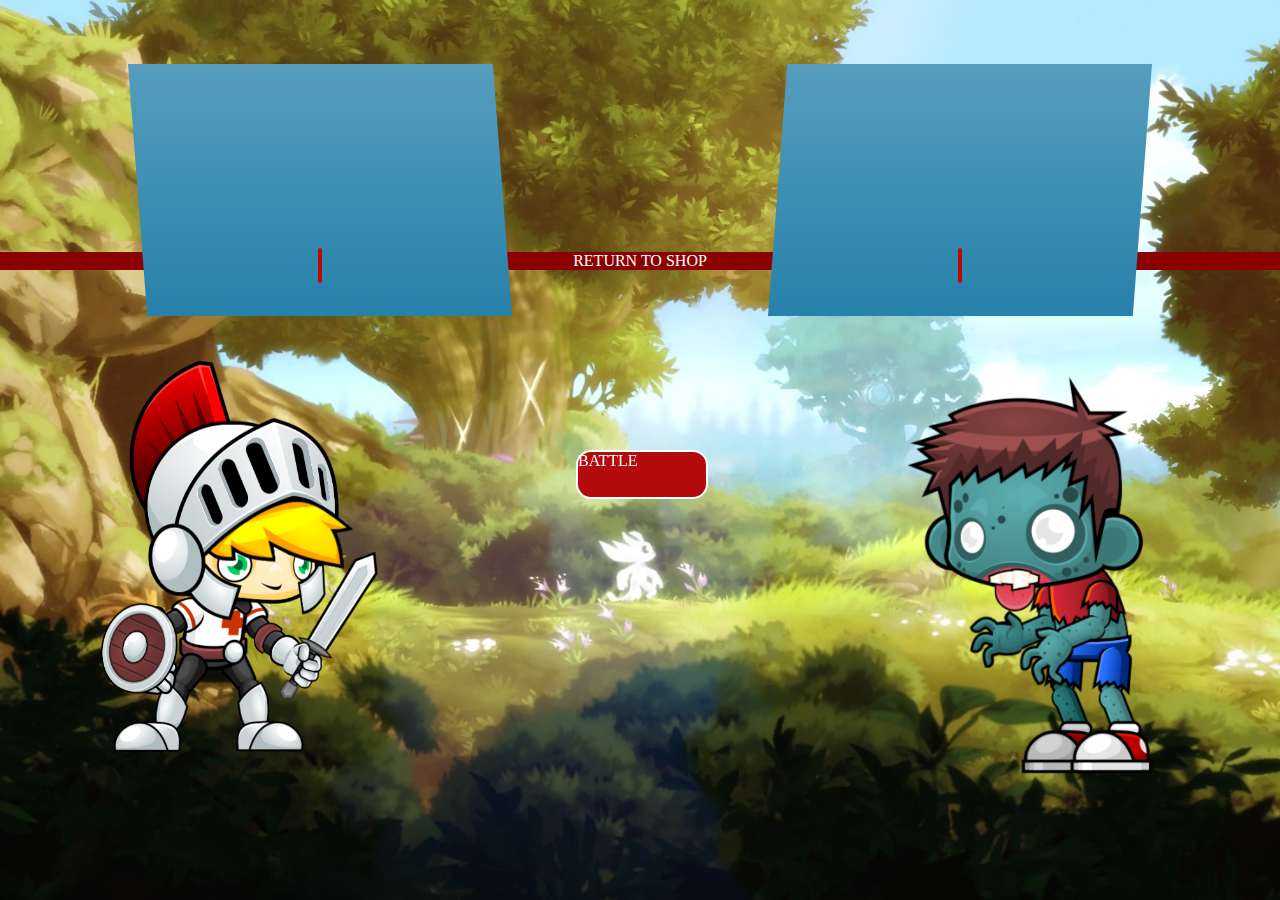
==== battleScreen.html @ 7b6445c3 "start adding new pages" ====
<!DOCTYPE html>
<html>
<head>
    <meta charset="utf-8" />
    <meta http-equiv="X-UA-Compatible" content="IE=edge">
    <title>Page Title</title>
    <meta name="viewport" content="width=device-width, initial-scale=1">
    <link rel="stylesheet" type="text/css" media="screen" href="style.css" />
    <script src="script.js"></script>
</head>
<body>
        <div id="battleScreen">

                <div class="statsContainer" > 
                    <div class="container" id="playerStatsContainer">
                        <div id="playerStats">
                            <p id="playerName"></p>
                            <p id="playerHealth"></p>
                            <p id="playerXP"></p>
                            <p id="playerLevel"></p>
                        </div>
                        <div class="healthBarContainerContainer">
                            <div class="healthBarContainer">
                                <div class="healthBar" id="playerHealthBar">
                                </div>
                            </div> 
                        </div>
                        <div id="playerXPBar"></div>
                    </div>
                    <div class="container" id="enemyStatsContainer">
                        <div id="enemyStats">
                            <p id="enemyName"></p>
                            <p id="enemyHealth"></p>
                            <p id="enemyHeader"></p>
                        </div>
                        <div class="healthBarContainerContainer">
                            <div class="healthBarContainer">    
                                <div class="healthBar" id="enemyHealthBar"> 
                                </div>
                            </div>
                        </div>
                    </div>
                </div>
                    
            <div id="battleButton">BATTLE</div>
            <div id="returnButton">RETURN TO SHOP</div>
                          
                    <div class="bottomContainer">
                    <!-- <div class="spriteContainer"> -->
                        <img id="playerSprite" src="assets/images/knight/png/Idle1.png">
                    <!-- </div>
                    <div class="spriteContainer"> -->
                        <img id="enemySprite" src="assets/images/zombies/male/Idle1.png">
                    <!-- </div> -->
                    </div>

                
                
        </div>
</body>
</html>
---- style.css ----
/*SCREENS*/
#battleScreen {
    z-index: 0;
    background-image: url("assets/images/backgrounds/battlebackground.jpg");
    background-size: cover;
    height:100vh;
    width:100%;
    top:0;
    left: 0;
    position: fixed;
}
#shopScreen{
    height: 100%;
    width: 100%;
    position: fixed;
    background-image: url("assets/images/backgrounds/tavern.jpg");
    background-size: cover;
    z-index: 100;
    top: 0;
    left: 0;
}
/*BUTTONS*/
#battleButton{
    width: 10%;
    height: 5%;
    background-color: rgb(180, 12, 12);
    cursor: pointer;
    color: white;
    border-radius: 15px;
    border: 2px solid white;
    left: 45%;
    top: 50%;
    position: absolute;
    z-index: 40;
}
#battleButton.p{
    margin-left: auto;
    margin-right: auto;
}
.buttonContainer div{
    display: inline-flex;
    /* width: 100px;
    height: 45px; */
}
#returnButton {
    width: 100%;
    background-color: darkred;
    cursor: pointer;
    color: white;
    text-align: center;
}
/*     BATTLE BUTTON*/
#newBattleButton{
    position: relative;
    float:right;
    height: 10%;
    width:15%;
    background-color: rgb(71, 93, 194);
    margin-right: 5%;
    margin-top: 20%; 
    text-align: center;
    color: white;
}
.healthBar {
    margin-right: auto;
    margin-left: auto;
    display: block;
    height: 50%;
    background: -webkit-linear-gradient(top, rgba(248,80,50,1) 0%,rgba(241,111,92,1) 0%,rgba(246,41,12,1) 59%,rgba(246,41,12,1) 59%,rgba(240,47,23,1) 88%,rgba(229,33,16,1) 93%); 
    border: 2px solid rgb(180, 12, 12);
    border-radius:10px;
    color: white;
    text-align: center;
}
.healthBar .p{
    color:white;
    z-index: 1;

}
.healthBarContainer {
    display: flex;
    justify-content: center; 
    height: 25%;
    margin-left: auto;
    margin-right: auto;
    position: absolute;
    bottom: 2%;
    width: 80%;
}
.healthBarContainerContainer{
    display: flex;
    justify-content: center;
    position: static;
}
#PlayerXPBar{
    background-color:rgb(23, 80, 238);
    /* position:absolute; */
    /* bottom:0;
    left:0; */
}

.container {
    position: relative;
    /* background-color: rgba(2, 0, 105, 0.85); */
    background: -webkit-linear-gradient(top, rgb(86, 157, 190) 0%,rgb(39, 129, 170) 100%);
    font-family: Garamond,Baskerville,Baskerville Old Face,Hoefler Text,Times New Roman,serif;
    font-size:1.4vw;
    font-weight: bold;
    margin: 5%;
    height: 100%;
    width: 30%;
        
    line-height: 10%;
}
#playerStats, #enemyStats{
    margin-top: 3%;
    display: flex;
    flex-direction: column;
    color: white;
    position: relative;
}
.statsContainer{
    display: flex;
    justify-content: space-between;
    align-content: center;
    height: 28%;
}
.statsContainer .p{
    color: rgb(11, 39, 116);
}
#playerStats, #enemyStats{
    margin-left:10%;
    display: flex;
    flex-direction: column;
    justify-content: space-around;
}
#enemyStatsContainer{
    /* float: right;    */
    -webkit-clip-path: polygon(5% 0, 100% 0, 95% 100%, 0 100%);
    clip-path: polygon(5% 0, 100% 0, 95% 100%, 0 100%);
}
#playerStatsContainer{
    /* float: left; */
    -webkit-clip-path: polygon(0 0, 95% 0, 100% 100%, 5% 100%);
    clip-path: polygon(0 0, 95% 0, 100% 100%, 5% 100%);
}
#enemyStatsContainer, #playerStatsContainer{
    margin-left: auto;
    margin-right: auto;
}
/*----------SPRITES--------------*/
#enemySprite{
   transform: rotateY(180deg);
   right: 5%;
}
#playerSprite{
    left: 5%;
}
#enemySprite, #playerSprite{
    position: relative;  
    height: 100%;
    width: auto;
    /* bottom: 0px; */
}
 /*  v SPRITE CONTAINERS v       */
#playerSpriteContainer{
    float: left;
    margin-left: 10px;
    margin-bottom: 2px;
}
#enemySpriteContainer{
    float: right;
    margin-right: 10px;
    margin-bottom: 2px;
}
/*  v 2 SPRITES CONTAINED v       */
.bottomContainer{
    display: flex;
    justify-content: space-between; 
    position: relative;
    height: 50%;
    bottom: 0; 
    width: 100%;
    margin-top: 5%;
}
/*--------------------------------*/

.visible{
     visibility: visible; 
    /* display: block; */
}
.invisible{
     visibility: hidden; 
    /* display: none; */
}
.shopItem{
width: 20%;
text-align: center;
background-repeat: no-repeat;
background-size: 80%;
}
.shopItem .img{
    height: 5%;
    width: 5%;
    position: absolute;
}
.shopItemsContainer{
    display: flex;
    justify-content: space-around;
    height: 50%;
}
.shopContainer{
    text-align: center;
    height:50%;
    width:50%;
    background-color:rgba(138, 137, 90, 0.6);
    color: white;
    margin-left: 5%;
    margin-top: 10%;
    position: absolute;
}
/*         SHOP ITEMS   */
#buttonFullHP{
    background-image: url("assets/images/shop/bigHPpotion.png");
}
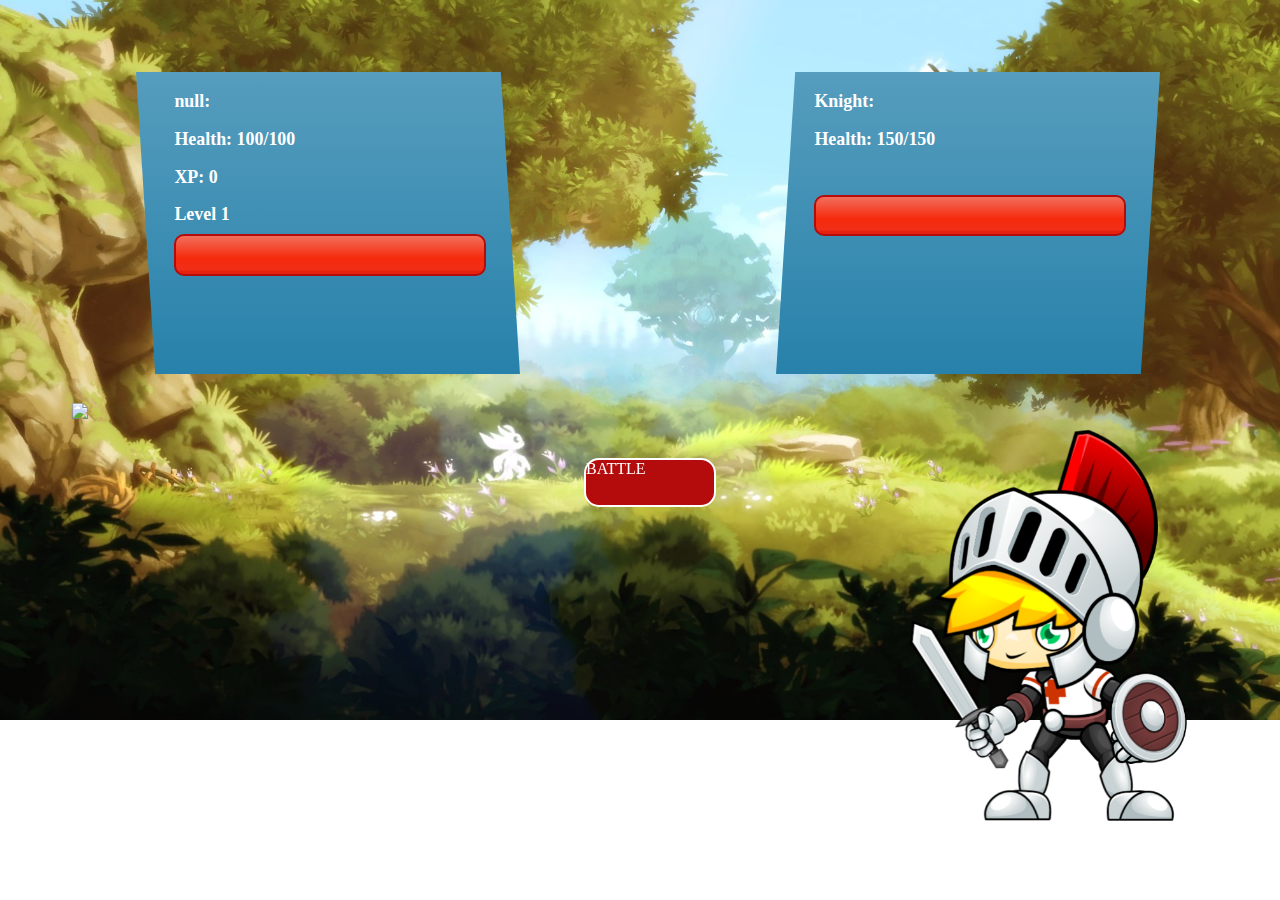
==== commit e3bb0ff7: "battle, shop working smoothly with localstorage" ====
--- a/battleScreen.html
+++ b/battleScreen.html
@@ -6,56 +6,51 @@
     <title>Page Title</title>
     <meta name="viewport" content="width=device-width, initial-scale=1">
     <link rel="stylesheet" type="text/css" media="screen" href="style.css" />
-    <script src="script.js"></script>
+    <link rel="stylesheet" type="text/css" media="screen" href="battlescreen.css" />
 </head>
 <body>
-        <div id="battleScreen">
-
-                <div class="statsContainer" > 
-                    <div class="container" id="playerStatsContainer">
-                        <div id="playerStats">
-                            <p id="playerName"></p>
-                            <p id="playerHealth"></p>
-                            <p id="playerXP"></p>
-                            <p id="playerLevel"></p>
-                        </div>
-                        <div class="healthBarContainerContainer">
-                            <div class="healthBarContainer">
-                                <div class="healthBar" id="playerHealthBar">
-                                </div>
-                            </div> 
-                        </div>
-                        <div id="playerXPBar"></div>
-                    </div>
-                    <div class="container" id="enemyStatsContainer">
-                        <div id="enemyStats">
-                            <p id="enemyName"></p>
-                            <p id="enemyHealth"></p>
-                            <p id="enemyHeader"></p>
-                        </div>
-                        <div class="healthBarContainerContainer">
-                            <div class="healthBarContainer">    
-                                <div class="healthBar" id="enemyHealthBar"> 
-                                </div>
-                            </div>
-                        </div>
-                    </div>
+    
+    <div class="statsContainer" > 
+        <div class="container" id="playerStatsContainer">
+            <div id="playerStats">
+                <p id="playerName"></p>
+                <p id="playerHealth"></p>
+                <p id="playerXP"></p>
+                <p id="playerLevel"></p>
+            </div>
+            <div class="healthBarContainer">
+                <div class="healthBar" id="playerHealthBar">
                 </div>
-                    
-            <div id="battleButton">BATTLE</div>
-            <div id="returnButton">RETURN TO SHOP</div>
-                          
-                    <div class="bottomContainer">
-                    <!-- <div class="spriteContainer"> -->
-                        <img id="playerSprite" src="assets/images/knight/png/Idle1.png">
-                    <!-- </div>
-                    <div class="spriteContainer"> -->
-                        <img id="enemySprite" src="assets/images/zombies/male/Idle1.png">
-                    <!-- </div> -->
-                    </div>
-
-                
-                
+            </div> 
+        <div id="playerXPBar"></div>
+    </div>
+    <div class="container" id="enemyStatsContainer">
+        <div id="enemyStats">
+            <p id="enemyName"></p>
+            <p id="enemyHealth"></p>
+            <p id="enemyHeader"></p>
         </div>
+            <div class="healthBarContainer">    
+                <div class="healthBar" id="enemyHealthBar"> 
+                </div>
+            </div>
+    </div>
+</div>
+    
+<div id="battleButton">BATTLE</div>
+<div id="returnButton">
+    <p>Return to Shop</p>
+</div>
+            
+<div class="bottomContainer">
+<!-- <div class="spriteContainer"> -->
+    <img id="playerSprite" src="assets/images/knight/png/Idle1.png">
+<!-- </div>
+<div class="spriteContainer"> -->
+    <img id="enemySprite" src="assets/images/zombies/male/Idle1.png">
+<!-- </div> -->
+</div>
+<script type="text/javascript" src="script.js"></script>
+<!-- <script type="text/javascript" src="landingpage.js"></script> -->
 </body>
 </html>--- a/style.css
+++ b/style.css
@@ -1,14 +1,5 @@
 /*SCREENS*/
-#battleScreen {
-    z-index: 0;
-    background-image: url("assets/images/backgrounds/battlebackground.jpg");
-    background-size: cover;
-    height:100vh;
-    width:100%;
-    top:0;
-    left: 0;
-    position: fixed;
-}
+
 #shopScreen{
     height: 100%;
     width: 100%;
@@ -43,11 +34,19 @@
     height: 45px; */
 }
 #returnButton {
-    width: 100%;
+    display: block;
+    margin-left: auto;
+    margin-right: auto;
+    width: 30%;
+    height: 7%;
     background-color: darkred;
     cursor: pointer;
     color: white;
     text-align: center;
+}
+#returnButton p{
+    vertical-align: middle;
+    font-size: 100%;
 }
 /*     BATTLE BUTTON*/
 #newBattleButton{
@@ -66,7 +65,7 @@
     margin-left: auto;
     display: block;
     height: 50%;
-    background: -webkit-linear-gradient(top, rgba(248,80,50,1) 0%,rgba(241,111,92,1) 0%,rgba(246,41,12,1) 59%,rgba(246,41,12,1) 59%,rgba(240,47,23,1) 88%,rgba(229,33,16,1) 93%); 
+    background: -webkit-linear-gradient(top, rgba(248,80,50,1) 0%,rgba(241,111,92,1) 0%,rgba(246,41,12,1) 59%,rgba(246,41,12,1) 59%,rgba(240,47,23,1) 88%,rgba(229,33,16,1) 93%);  
     border: 2px solid rgb(180, 12, 12);
     border-radius:10px;
     color: white;
@@ -78,19 +77,11 @@
 
 }
 .healthBarContainer {
-    display: flex;
-    justify-content: center; 
+    display: block;
     height: 25%;
     margin-left: auto;
     margin-right: auto;
-    position: absolute;
-    bottom: 2%;
     width: 80%;
-}
-.healthBarContainerContainer{
-    display: flex;
-    justify-content: center;
-    position: static;
 }
 #PlayerXPBar{
     background-color:rgb(23, 80, 238);
@@ -107,7 +98,7 @@
     font-size:1.4vw;
     font-weight: bold;
     margin: 5%;
-    height: 100%;
+    height: 120%;
     width: 30%;
         
     line-height: 10%;
@@ -157,7 +148,7 @@
     left: 5%;
 }
 #enemySprite, #playerSprite{
-    position: relative;  
+    position: absolute;  
     height: 100%;
     width: auto;
     /* bottom: 0px; */
@@ -222,4 +213,7 @@
 /*         SHOP ITEMS   */
 #buttonFullHP{
     background-image: url("assets/images/shop/bigHPpotion.png");
+}
+#smallHPPotion{
+    background-image: url("assets/images/shop/smallHPpotion.png");
 }--- a/battlescreen.css
+++ b/battlescreen.css
@@ -0,0 +1,11 @@
+body {
+    z-index: 0;
+    background-image: url("assets/images/backgrounds/battlebackground.jpg");
+    background-size: cover;
+    background-repeat: no-repeat;
+    height:100vh;
+    width:100%;
+    top:0;
+    left: 0;
+    position: fixed;
+}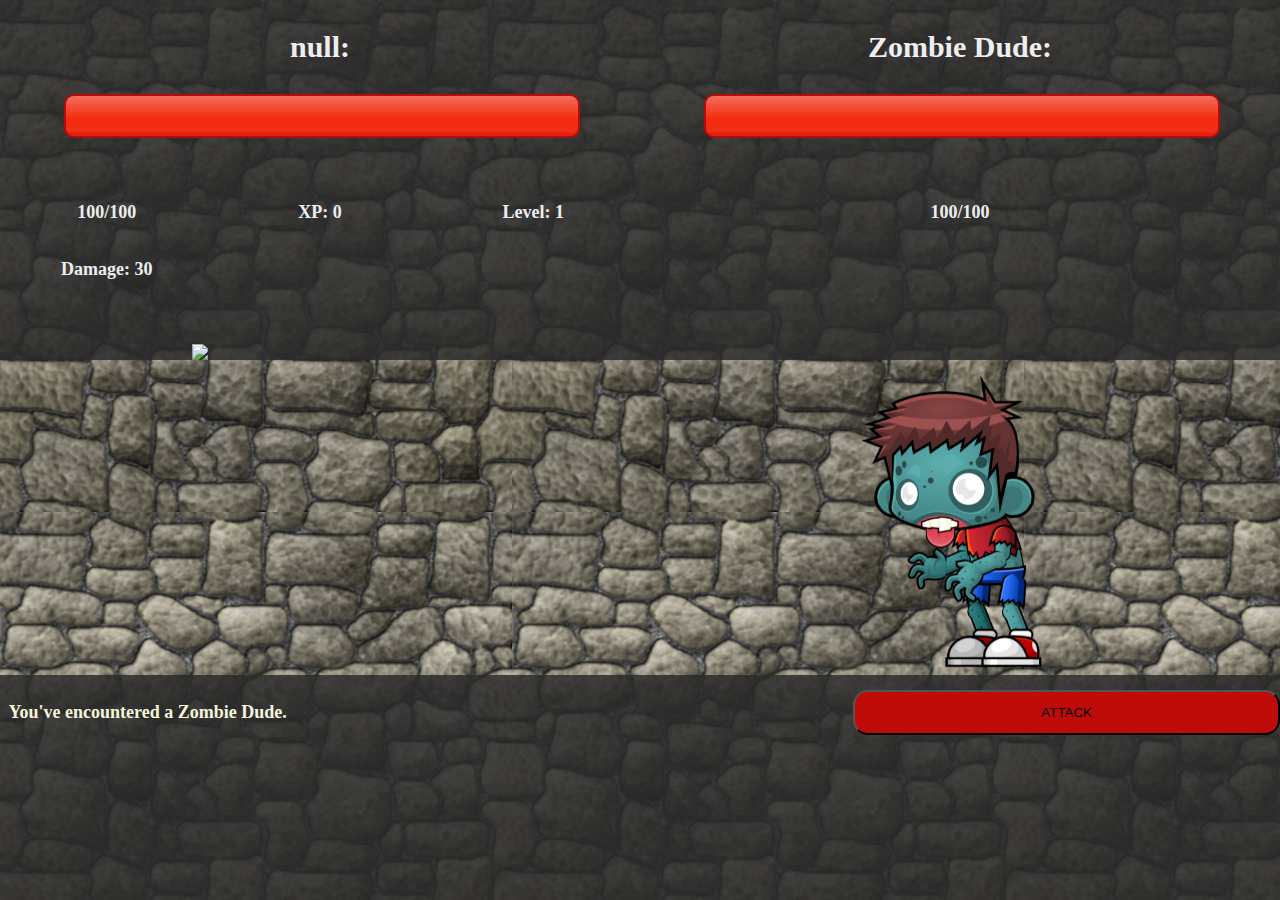
==== commit 281e99d5: "restyled shopscreen" ====
--- a/battleScreen.html
+++ b/battleScreen.html
@@ -5,52 +5,50 @@
     <meta http-equiv="X-UA-Compatible" content="IE=edge">
     <title>Page Title</title>
     <meta name="viewport" content="width=device-width, initial-scale=1">
-    <link rel="stylesheet" type="text/css" media="screen" href="style.css" />
     <link rel="stylesheet" type="text/css" media="screen" href="battlescreen.css" />
+    <link rel="stylesheet" href="https://use.fontawesome.com/releases/v5.5.0/css/all.css" integrity="sha384-B4dIYHKNBt8Bc12p+WXckhzcICo0wtJAoU8YZTY5qE0Id1GSseTk6S+L3BlXeVIU" crossorigin="anonymous">
 </head>
 <body>
     
-    <div class="statsContainer" > 
-        <div class="container" id="playerStatsContainer">
-            <div id="playerStats">
-                <p id="playerName"></p>
-                <p id="playerHealth"></p>
-                <p id="playerXP"></p>
-                <p id="playerLevel"></p>
-            </div>
+    <div class="statsContainer">
+        <div id="playerStats" class="textBackground1">
+            <p id="playerName"></p>
             <div class="healthBarContainer">
                 <div class="healthBar" id="playerHealthBar">
                 </div>
             </div> 
-        <div id="playerXPBar"></div>
+            <div class="sixGrid">
+                <p id="playerHealth"></p>
+                <p id="playerXP"></p>
+                <p id="playerLevel"></p>
+                <p id="playerDamage"></p>
+            </div>
+        </div>
+
+        <div id="enemyStats" class="textBackground1">
+            <p id="enemyName"></p>
+            <div class="healthBarContainer">    
+                <div class="healthBar" id="enemyHealthBar"></div>
+            </div>
+            <p id="enemyHealth"></p>
+        </div>
+        
     </div>
-    <div class="container" id="enemyStatsContainer">
-        <div id="enemyStats">
-            <p id="enemyName"></p>
-            <p id="enemyHealth"></p>
-            <p id="enemyHeader"></p>
+    <div class="spriteContainer">
+        <img id="playerSprite" src="assets/images/knight/png/Idle1.png">
+        <img id="enemySprite" src="assets/images/zombies/male/Idle1.png">
+    </div>
+    <div class="eventContainer textBackground1">
+        <div id="eventTextContainer">
+                
         </div>
-            <div class="healthBarContainer">    
-                <div class="healthBar" id="enemyHealthBar"> 
-                </div>
-            </div>
+        <div class="eventButtonContainer">
+            <input type="button" class="eventButton" id="attackButton" value="ATTACK">
+            <input type="button" class="eventButton" id="shopButton">
+            <input type="button" class="eventButton" id="specialEventButton">
+        </div>
     </div>
-</div>
-    
-<div id="battleButton">BATTLE</div>
-<div id="returnButton">
-    <p>Return to Shop</p>
-</div>
-            
-<div class="bottomContainer">
-<!-- <div class="spriteContainer"> -->
-    <img id="playerSprite" src="assets/images/knight/png/Idle1.png">
-<!-- </div>
-<div class="spriteContainer"> -->
-    <img id="enemySprite" src="assets/images/zombies/male/Idle1.png">
-<!-- </div> -->
-</div>
-<script type="text/javascript" src="script.js"></script>
+<script type="text/javascript" src="battleScreen.js"></script>
 <!-- <script type="text/javascript" src="landingpage.js"></script> -->
 </body>
 </html>--- a/battlescreen.css
+++ b/battlescreen.css
@@ -1,11 +1,170 @@
 body {
     z-index: 0;
-    background-image: url("assets/images/backgrounds/battlebackground.jpg");
-    background-size: cover;
-    background-repeat: no-repeat;
+    background-image: url("assets/images/backgrounds/stone.jpg");
     height:100vh;
     width:100%;
     top:0;
     left: 0;
-    position: fixed;
+    padding: 0;
+    margin: 0;
+}
+/* div{
+    border: 1px solid black;
+} */
+.infoBar{
+  height: 10vh;
+  width: 100%;
+  background-color: #2e2c2c;
+  color: blanchedalmond;
+  position: absolute;
+  top: 0;
+  display: flex;
+  align-items: center;
+  justify-content: space-around;
+}
+/* STATS */
+.statsContainer{
+  height: 40vh;
+  width: 100%;
+  /* background-color: #2b2b2bd7; */
+  display: grid;
+  grid-template-columns: 1fr 1fr;
+  text-align: center;
+  margin-top: 0;
+}
+#playerStats{
+  text-align: left;
+}
+#enemyStats{
+  text-align: right;
+}
+#playerStats, #enemyStats{
+  text-align: center;
+}
+/* HEALTHBARS */
+.healthBar {
+    margin-right: auto;
+    margin-left: auto;
+    display: block;
+    height: 40px;
+    background: -webkit-linear-gradient(top, rgba(248,80,50,1) 0%,rgba(241,111,92,1) 0%,rgba(246,41,12,1) 59%,rgba(246,41,12,1) 59%,rgba(240,47,23,1) 88%,rgba(229,33,16,1) 93%);  
+    border: 2px solid rgb(180, 12, 12);
+    border-radius:10px;
+    color: white;
+    text-align: center;
+}
+.healthBar .p{
+    color:white;
+    z-index: 1;
+
+}
+.healthBarContainer {
+    display: block;
+    height: 25%;
+    margin-left: auto;
+    margin-right: auto;
+    width: 80%;
+    margin-top: 0;
+}
+/*----------SPRITES--------------*/
+#enemySprite{
+  transform: rotateY(180deg);
+  right: 15%;
+}
+#playerSprite{
+   left: 15%;
+}
+#enemySprite, #playerSprite{
+   position: absolute;  
+   height: 105%;
+   bottom: 0%;
+   width: auto;
+   /* bottom: 0px; */
+}
+
+ /*  v SPRITE CONTAINERS v       */
+ #playerSpriteContainer{
+  float: left;
+}
+#enemySpriteContainer{
+  float: right;
+}
+/*  v 2 SPRITES CONTAINED v       */
+.spriteContainer{
+  display: flex;
+  justify-content: space-between; 
+  position: relative;
+  height: 35vh;;
+  bottom: 0; 
+  width: 100%;
+}
+/* EVENT CONTAINER */
+.eventContainer{
+  display: grid;
+  grid-template-columns: 2fr 1fr;
+  width: 100%;
+  height: 25vh;
+}
+#eventTextContainer{
+  overflow: scroll;
+  word-break: break-all;
+  margin: 1%;
+  color: beige;
+}
+::-webkit-scrollbar {
+  display: none;
+  }
+.eventButtonContainer{
+  display: flex;
+  flex-direction: column;
+  justify-content: space-around;
+}
+.eventButton{
+  height: 5vh;
+  border-radius: 15px;
+}
+#attackButton{
+  background-color: #c00b0b;
+}
+#shopButton{
+
+}
+#specialEventButton{
+
+}
+/* ICONS */
+.fa-swords{
+  color: grey;
+}
+.fa-heart{
+  color: red;
+}
+/* GRIDS */
+.sixGrid{
+  display: grid;
+  grid-template-columns: 1fr 1fr 1fr;
+  grid-template-rows: 1fr 1fr;
+}
+#playerName{
+  font-size: 30px;
+  text-align: center;
+  align-self: center;
+  width: auto;
+}
+.textBackground1{
+  background-color: #2b2b2bd7;
+  color: #eeeeee;
+  font-weight: bold;
+  font-size: 18px;
+}
+#enemyName{
+  font-size: 30px;
+  text-align: center;
+}
+/* VISIBILITY */
+.visible{
+  visibility: visible;
+}
+.invisible{
+  visibility: hidden;
 }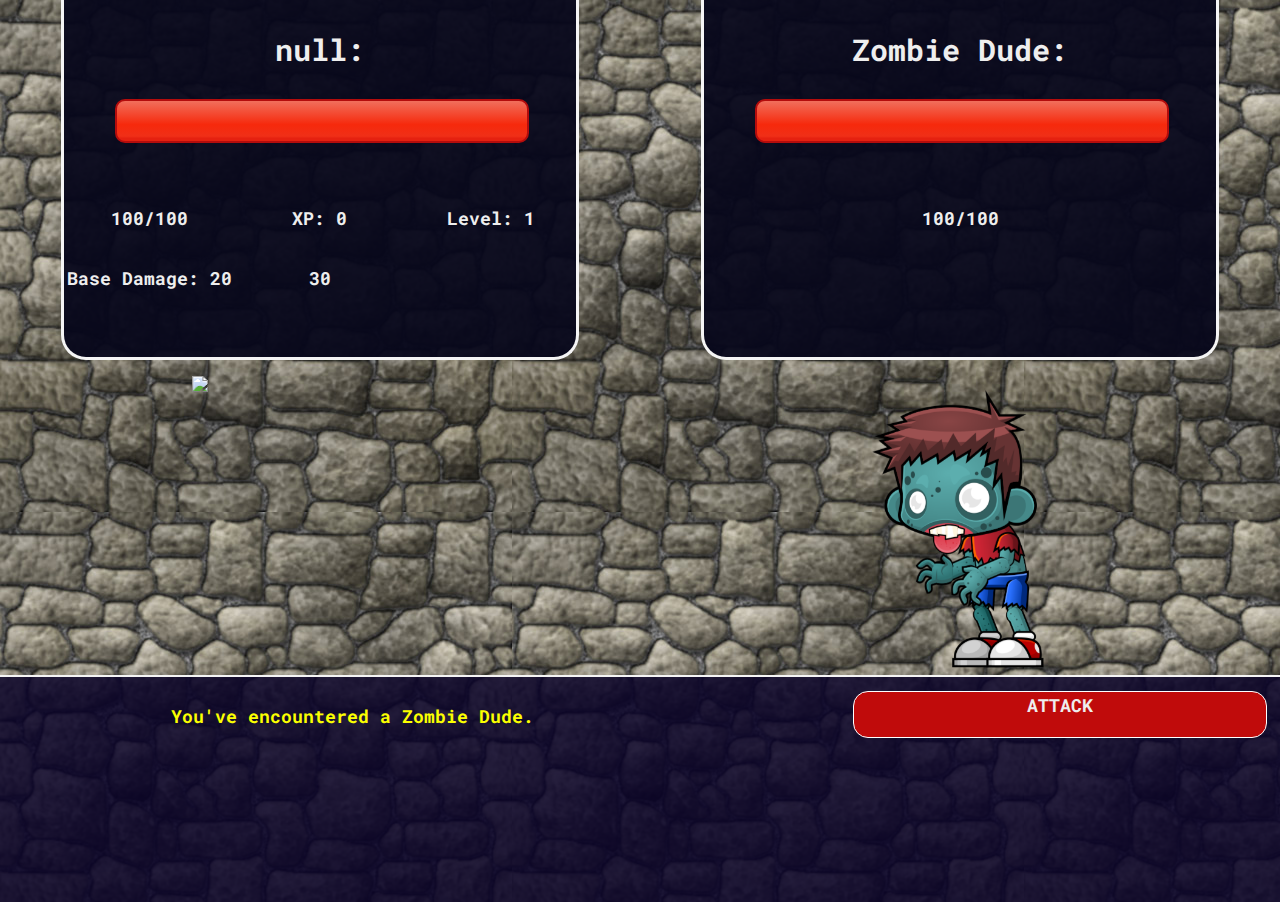
==== commit 47caf0e6: "a very nice version more or less finished" ====
--- a/battleScreen.html
+++ b/battleScreen.html
@@ -7,6 +7,7 @@
     <meta name="viewport" content="width=device-width, initial-scale=1">
     <link rel="stylesheet" type="text/css" media="screen" href="battlescreen.css" />
     <link rel="stylesheet" href="https://use.fontawesome.com/releases/v5.5.0/css/all.css" integrity="sha384-B4dIYHKNBt8Bc12p+WXckhzcICo0wtJAoU8YZTY5qE0Id1GSseTk6S+L3BlXeVIU" crossorigin="anonymous">
+    <link href="https://fonts.googleapis.com/css?family=Roboto+Mono" rel="stylesheet">
 </head>
 <body>
     
@@ -22,6 +23,7 @@
                 <p id="playerXP"></p>
                 <p id="playerLevel"></p>
                 <p id="playerDamage"></p>
+                <p id="playerMoney"></p>
             </div>
         </div>
 
@@ -38,14 +40,14 @@
         <img id="playerSprite" src="assets/images/knight/png/Idle1.png">
         <img id="enemySprite" src="assets/images/zombies/male/Idle1.png">
     </div>
-    <div class="eventContainer textBackground1">
+    <div class="eventContainer textBackground2">
         <div id="eventTextContainer">
                 
         </div>
         <div class="eventButtonContainer">
-            <input type="button" class="eventButton" id="attackButton" value="ATTACK">
-            <input type="button" class="eventButton" id="shopButton">
-            <input type="button" class="eventButton" id="specialEventButton">
+            <div type="button" class="eventButton" id="attackButton">ATTACK</div>
+            <div type="button" class="eventButton" id="shopButton">GO TO SHOP</div>
+            <div type="button" class="eventButton" id="specialEventButton"></div>
         </div>
     </div>
 <script type="text/javascript" src="battleScreen.js"></script>
--- a/battlescreen.css
+++ b/battlescreen.css
@@ -7,6 +7,7 @@
     left: 0;
     padding: 0;
     margin: 0;
+    font-family: 'Roboto Mono', monospace;
 }
 /* div{
     border: 1px solid black;
@@ -26,7 +27,6 @@
 .statsContainer{
   height: 40vh;
   width: 100%;
-  /* background-color: #2b2b2bd7; */
   display: grid;
   grid-template-columns: 1fr 1fr;
   text-align: center;
@@ -40,6 +40,15 @@
 }
 #playerStats, #enemyStats{
   text-align: center;
+  width: 80%;
+  background-color: #07071bf3;
+  margin-left: auto;
+  margin-right: auto;
+  border-radius: 0 0 25px 25px;
+  border-left: 3px solid;
+  border-right: 3px solid;
+  border-bottom: 3px solid;
+  border-color: whitesmoke;
 }
 /* HEALTHBARS */
 .healthBar {
@@ -70,14 +79,17 @@
 #enemySprite{
   transform: rotateY(180deg);
   right: 15%;
+  z-index: 50;
+  bottom: 0%;
 }
 #playerSprite{
    left: 15%;
+   z-index: 60;
+   bottom: -5%;
 }
 #enemySprite, #playerSprite{
    position: absolute;  
-   height: 105%;
-   bottom: 0%;
+   height: 100%;
    width: auto;
    /* bottom: 0px; */
 }
@@ -104,12 +116,17 @@
   grid-template-columns: 2fr 1fr;
   width: 100%;
   height: 25vh;
+  border-top: 2px solid whitesmoke;
 }
 #eventTextContainer{
   overflow: scroll;
   word-break: break-all;
   margin: 1%;
   color: beige;
+  margin-left: 20%;
+}
+#eventTextContainer p:last-child {
+  color: #fbff00;
 }
 ::-webkit-scrollbar {
   display: none;
@@ -122,12 +139,16 @@
 .eventButton{
   height: 5vh;
   border-radius: 15px;
+  text-align: center;
+  line-height: 150%;
+  border: 1px solid white;
+  margin-right: 3%;
 }
 #attackButton{
   background-color: #c00b0b;
 }
 #shopButton{
-
+  background-color: #2f92e4;
 }
 #specialEventButton{
 
@@ -152,11 +173,16 @@
   width: auto;
 }
 .textBackground1{
-  background-color: #2b2b2bd7;
   color: #eeeeee;
   font-weight: bold;
   font-size: 18px;
 }
+.textBackground2{
+  background-color: #0a0329da;
+  color: #eeeeee;
+  font-weight: bold;
+  font-size: 18px;
+}
 #enemyName{
   font-size: 30px;
   text-align: center;
@@ -167,4 +193,37 @@
 }
 .invisible{
   visibility: hidden;
+}
+/* ANIMATIONS */
+@-webkit-keyframes flash {
+  from,
+  50%,
+  to {
+    opacity: 1;
+  }
+
+  25%,
+  75% {
+    opacity: 0;
+  }
+}
+
+@keyframes flash {
+  from,
+  0%,
+  50%,
+  to {
+    opacity: 1;
+  }
+
+  25%,
+  75% {
+    opacity: 0;
+  }
+}
+.flashAnimation{
+  animation-name: flash;
+  animation-duration: 75ms;
+  animation-iteration-count: 2;
+
 }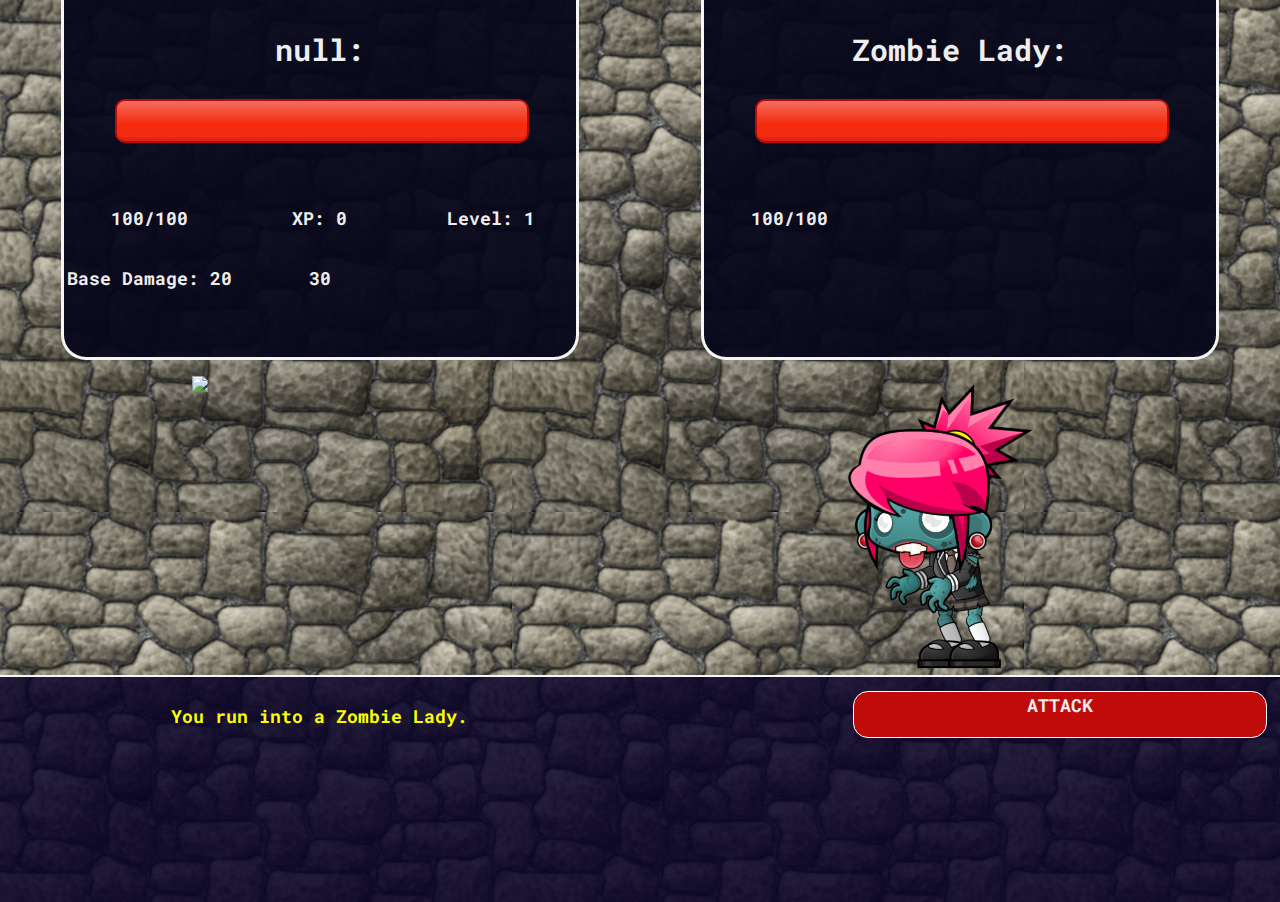
==== commit 7076f759: "m" ====
--- a/battleScreen.html
+++ b/battleScreen.html
@@ -1,4 +1,4 @@
-<!DOCTYPE html>
+﻿<!DOCTYPE html>
 <html>
 <head>
     <meta charset="utf-8" />
@@ -29,12 +29,14 @@
 
         <div id="enemyStats" class="textBackground1">
             <p id="enemyName"></p>
-            <div class="healthBarContainer">    
+            <div class="healthBarContainer">
                 <div class="healthBar" id="enemyHealthBar"></div>
             </div>
-            <p id="enemyHealth"></p>
+            <div class="sixGrid">
+                <p id="enemyHealth"></p>
+            </div>
+
         </div>
-        
     </div>
     <div class="spriteContainer">
         <img id="playerSprite" src="assets/images/knight/png/Idle1.png">
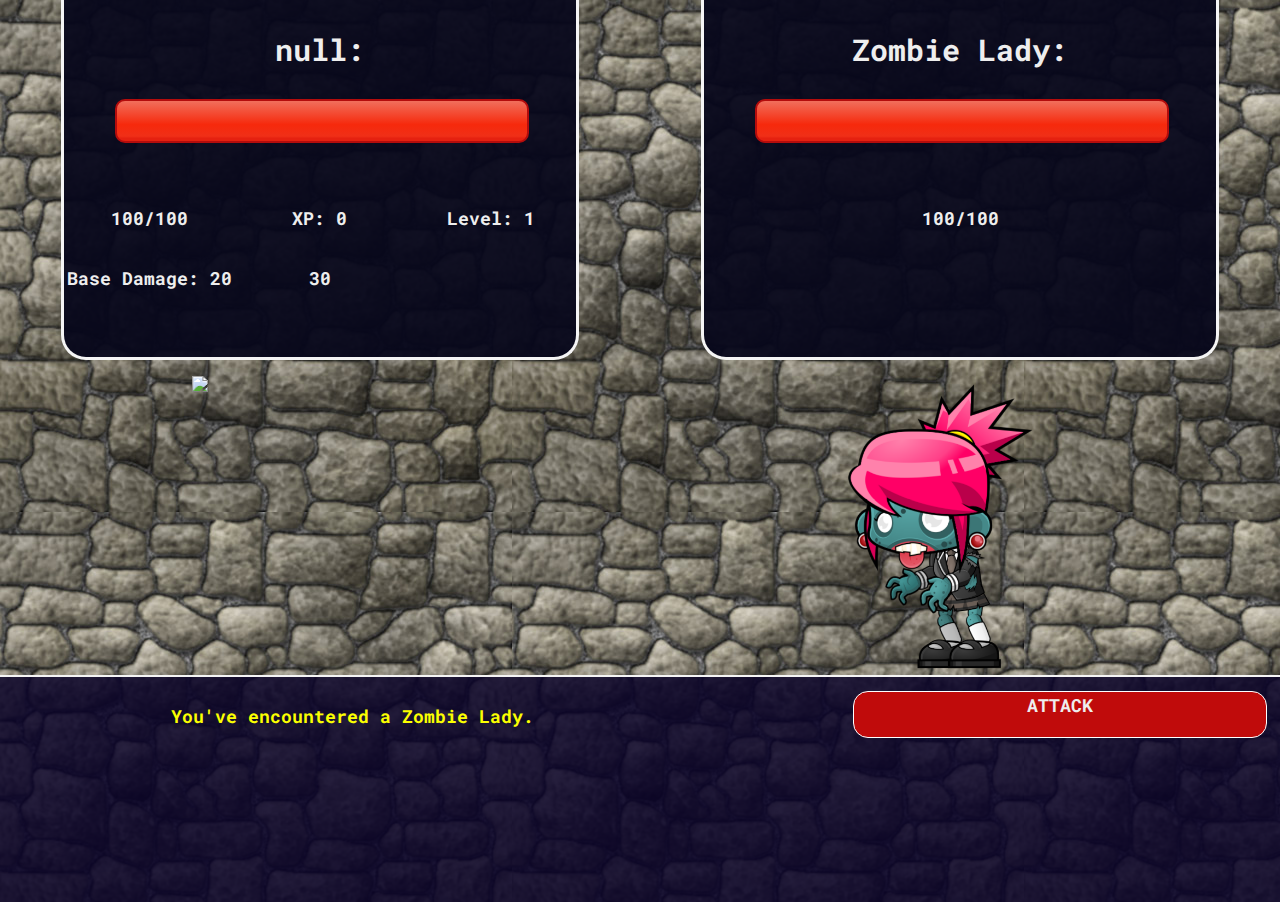
==== commit 7ec7d28d: "started on flee function properly" ====
--- a/battleScreen.html
+++ b/battleScreen.html
@@ -1,4 +1,4 @@
-﻿<!DOCTYPE html>
+<!DOCTYPE html>
 <html>
 <head>
     <meta charset="utf-8" />
@@ -29,14 +29,12 @@
 
         <div id="enemyStats" class="textBackground1">
             <p id="enemyName"></p>
-            <div class="healthBarContainer">
+            <div class="healthBarContainer">    
                 <div class="healthBar" id="enemyHealthBar"></div>
             </div>
-            <div class="sixGrid">
-                <p id="enemyHealth"></p>
-            </div>
-
+            <p id="enemyHealth"></p>
         </div>
+        
     </div>
     <div class="spriteContainer">
         <img id="playerSprite" src="assets/images/knight/png/Idle1.png">
@@ -44,7 +42,6 @@
     </div>
     <div class="eventContainer textBackground2">
         <div id="eventTextContainer">
-                
         </div>
         <div class="eventButtonContainer">
             <div type="button" class="eventButton" id="attackButton">ATTACK</div>
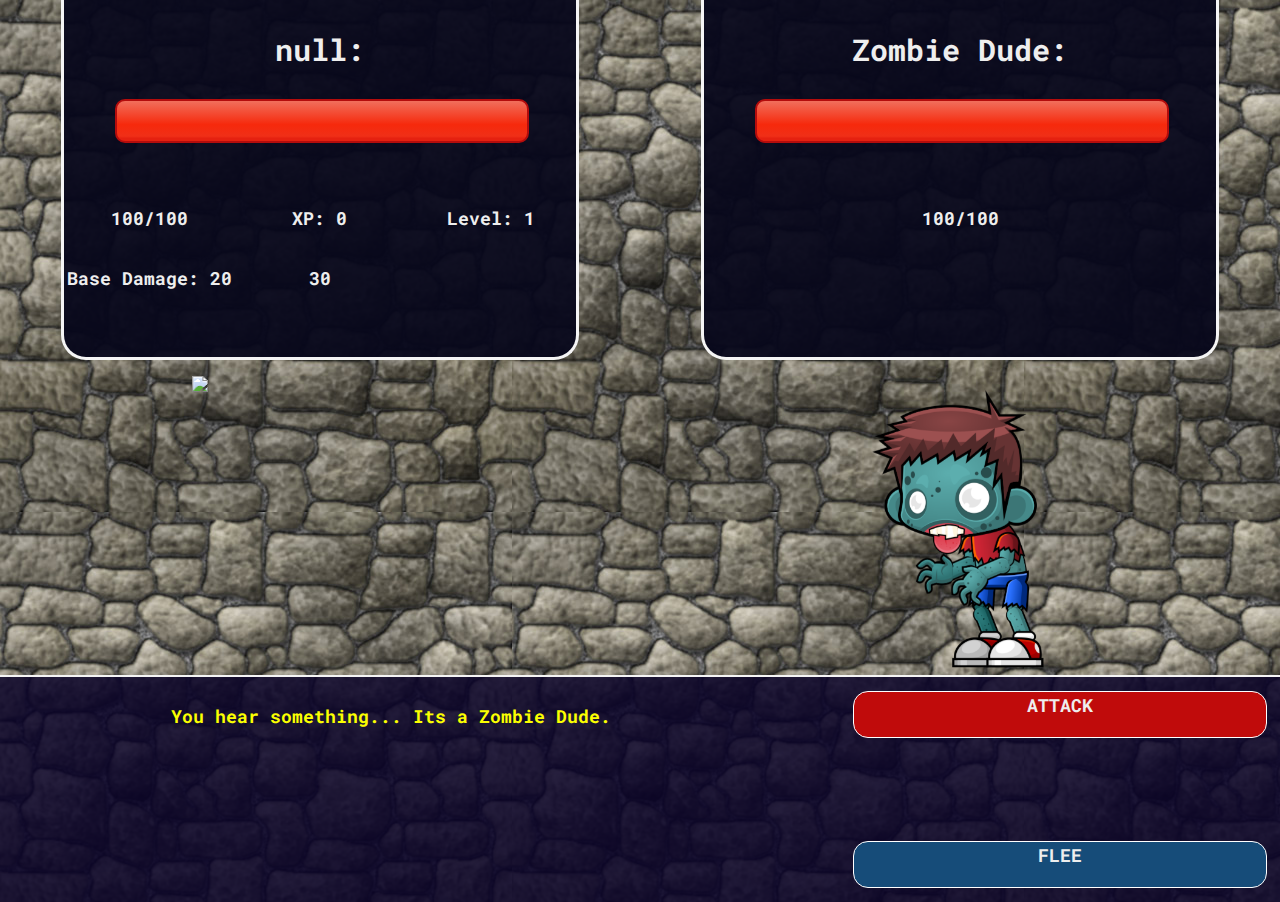
==== commit c5e334cf: "added flee" ====
--- a/battleScreen.html
+++ b/battleScreen.html
@@ -46,7 +46,7 @@
         <div class="eventButtonContainer">
             <div type="button" class="eventButton" id="attackButton">ATTACK</div>
             <div type="button" class="eventButton" id="shopButton">GO TO SHOP</div>
-            <div type="button" class="eventButton" id="specialEventButton"></div>
+            <div type="button" class="eventButton" id="specialEventButton">FLEE</div>
         </div>
     </div>
 <script type="text/javascript" src="battleScreen.js"></script>
--- a/battlescreen.css
+++ b/battlescreen.css
@@ -151,7 +151,7 @@
   background-color: #2f92e4;
 }
 #specialEventButton{
-
+  background-color: #164c79;
 }
 /* ICONS */
 .fa-swords{
